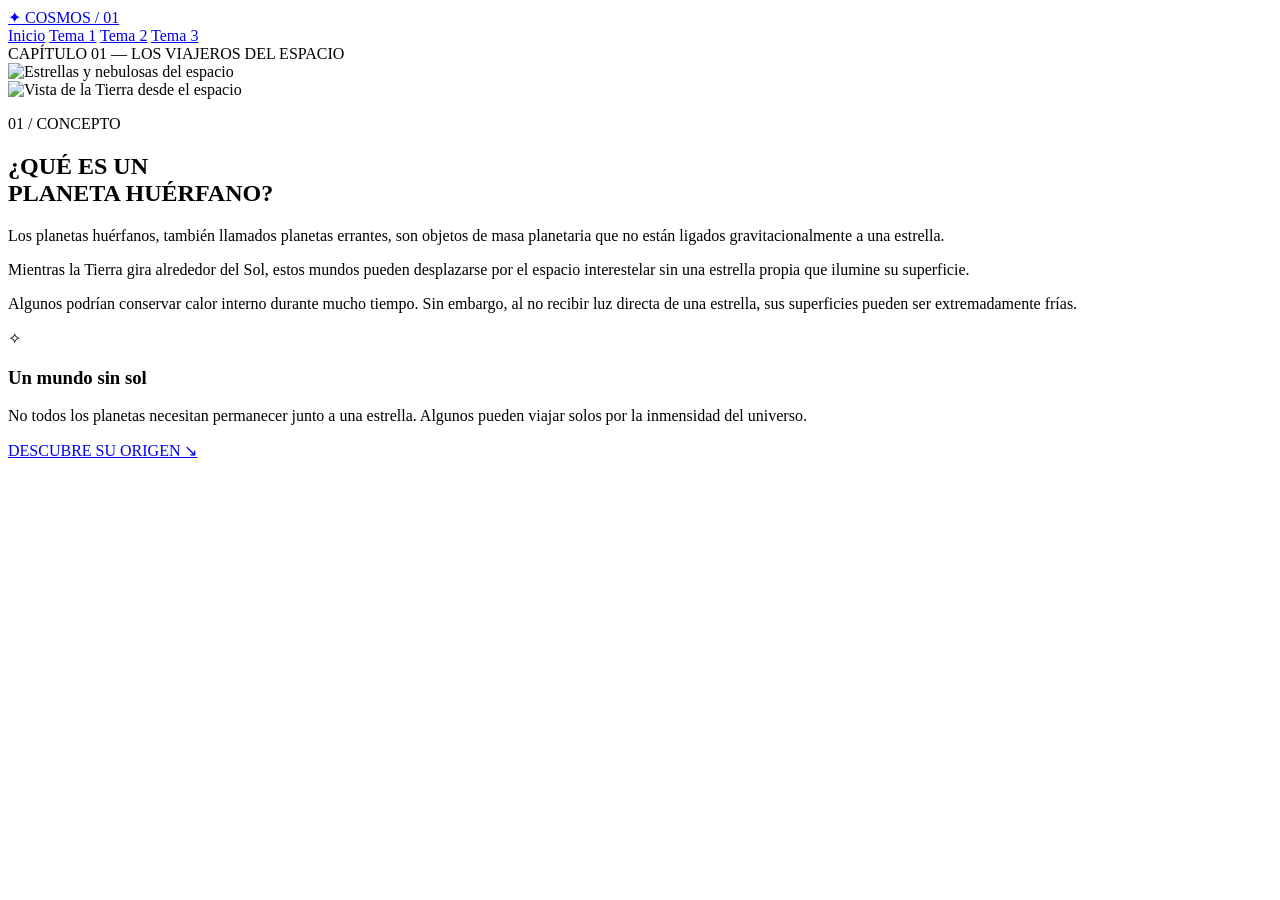
==== contenidoeva.html @ beb0948b "Add files via upload" ====
<!DOCTYPE html>
<html lang="es">
<head>
<meta charset="UTF-8">
<meta name="viewport" content="width=device-width, initial-scale=1.0">

<title>¿Qué son? | Planetas Huérfanos</title>

<link href="https://fonts.googleapis.com/css2?family=Orbitron:wght@400;600;800&family=Montserrat:wght@400;500;700;800&display=swap" rel="stylesheet">
<link rel="stylesheet" href="estilos.css">
</head>
<body>

<header>
    <a class="logo" href="index.html">
        <span>✦</span> COSMOS / 01
    </a>

    <nav>
        <a href="index.html">Inicio</a>
        <a href="contenido.html">Tema 1</a>
        <a href="informacion.html">Tema 2</a>
        <a href="contacto.html">Tema 3</a>
    </nav>
</header>

<main>

<!-- =================================
     PARTE 2: LOS PLANETAS HUÉRFANOS
================================= -->

<section class="seccion definicion" id="planetas">

    <div class="numero-seccion">
        CAPÍTULO 01 — LOS VIAJEROS DEL ESPACIO
    </div>

    <div class="dos-columnas">

        <div class="galeria">

            <div class="marco marco-grande">
                <img
                    src="https://images.unsplash.com/photo-1462331940025-496dfbfc7564?auto=format&fit=crop&w=1000&q=85"
                    alt="Estrellas y nebulosas del espacio">
            </div>

            <div class="marco marco-pequeno">
                <img
                    src="https://images.unsplash.com/photo-1446776811953-b23d57bd21aa?auto=format&fit=crop&w=800&q=85"
                    alt="Vista de la Tierra desde el espacio">
            </div>

        </div>

        <div class="texto-seccion">

            <p class="etiqueta">01 / CONCEPTO</p>

            <h2>
                ¿QUÉ ES UN<br>
                <span>PLANETA HUÉRFANO?</span>
            </h2>

            <p>
                Los planetas huérfanos, también llamados
                planetas errantes, son objetos de masa
                planetaria que no están ligados
                gravitacionalmente a una estrella.
            </p>

            <p>
                Mientras la Tierra gira alrededor del Sol,
                estos mundos pueden desplazarse por el espacio
                interestelar sin una estrella propia que
                ilumine su superficie.
            </p>

            <p>
                Algunos podrían conservar calor interno
                durante mucho tiempo. Sin embargo, al no
                recibir luz directa de una estrella, sus
                superficies pueden ser extremadamente frías.
            </p>

            <div class="dato">
                <div class="simbolo">✧</div>

                <div>
                    <h3>Un mundo sin sol</h3>

                    <p>
                        No todos los planetas necesitan
                        permanecer junto a una estrella.
                        Algunos pueden viajar solos por
                        la inmensidad del universo.
                    </p>
                </div>
            </div>

            <a class="boton" href="informacion.html">
                DESCUBRE SU ORIGEN ↘
            </a>

        </div>
    </div>

</section>

</main>

</body>
</html>
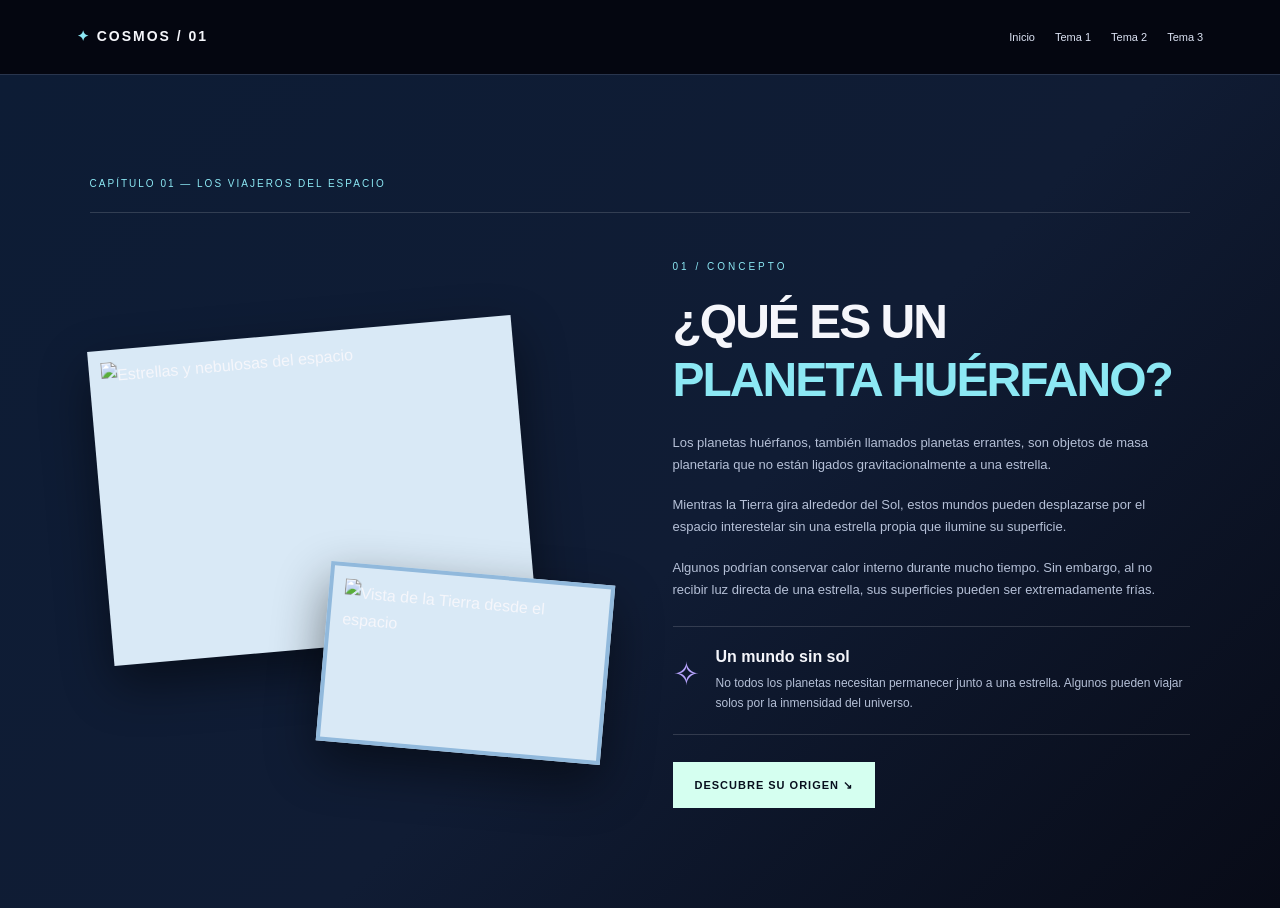
==== commit 4d0f988d: "Add files via upload" ====
--- a/contenidoeva.html
+++ b/contenidoeva.html
@@ -18,9 +18,9 @@
 
     <nav>
         <a href="index.html">Inicio</a>
-        <a href="contenido.html">Tema 1</a>
-        <a href="informacion.html">Tema 2</a>
-        <a href="contacto.html">Tema 3</a>
+        <a href="contenidoeva.html">Tema 1</a>
+        <a href="informacióneva.html">Tema 2</a>
+        <a href="contactoeva.html">Tema 3</a>
     </nav>
 </header>
 
--- a/estilos.css
+++ b/estilos.css
@@ -0,0 +1,781 @@
+/* =================================
+   PLANETAS HUÉRFANOS
+   DISEÑO ESPACIAL
+================================= */
+
+:root {
+    --fondo: #050711;
+    --azul: #8ce8f4;
+    --verde: #d5fff0;
+    --morado: #b9a5ff;
+    --blanco: #f5f6fb;
+    --gris: #b5c0d7;
+}
+
+* {
+    margin: 0;
+    padding: 0;
+    box-sizing: border-box;
+}
+
+html {
+    scroll-behavior: smooth;
+    scroll-padding-top: 85px;
+}
+
+body {
+    background: var(--fondo);
+    color: var(--blanco);
+    font-family: 'Montserrat', sans-serif;
+    line-height: 1.7;
+    overflow-x: hidden;
+}
+
+a {
+    color: inherit;
+    text-decoration: none;
+}
+
+img {
+    display: block;
+    width: 100%;
+    height: 100%;
+    object-fit: cover;
+}
+
+section {
+    scroll-margin-top: 75px;
+}
+
+.etiqueta {
+    color: var(--azul);
+    font-family: 'Orbitron', sans-serif;
+    font-size: 10px;
+    letter-spacing: 3px;
+    margin-bottom: 18px;
+}
+
+h1, h2, h3 {
+    line-height: 1.2;
+}
+
+/* ESTRELLAS DEL FONDO */
+
+body::before {
+    content: "";
+    position: fixed;
+    inset: 0;
+    z-index: -1;
+    pointer-events: none;
+
+    background:
+        radial-gradient(white 1px, transparent 1px),
+        radial-gradient(#8ce8f4 1px, transparent 1px),
+        radial-gradient(ellipse at 50% 50%, #101b39, #050711 75%);
+
+    background-size: 75px 75px, 125px 125px, 100% 100%;
+    background-position: 0 0, 35px 40px, center;
+}
+
+/* MENÚ SUPERIOR */
+
+header {
+    position: sticky;
+    top: 0;
+    z-index: 100;
+    min-height: 75px;
+    padding: 16px 6%;
+
+    display: flex;
+    justify-content: space-between;
+    align-items: center;
+    gap: 20px;
+
+    background: rgba(5, 7, 17, .92);
+    border-bottom: 1px solid #29354d;
+    backdrop-filter: blur(15px);
+}
+
+.logo {
+    font-family: 'Orbitron', sans-serif;
+    font-size: 14px;
+    font-weight: 800;
+    letter-spacing: 2px;
+    white-space: nowrap;
+}
+
+.logo span {
+    color: var(--azul);
+}
+
+nav {
+    display: flex;
+    flex-wrap: wrap;
+    justify-content: center;
+    gap: 20px;
+}
+
+nav a {
+    color: #dce3f4;
+    font-size: 11px;
+    transition: .3s;
+}
+
+nav a:hover {
+    color: var(--azul);
+}
+
+/* =================================
+   PARTE 1: PORTADA
+================================= */
+
+.portada {
+    min-height: 790px;
+    padding: 80px 7%;
+
+    display: grid;
+    grid-template-columns: 1.15fr .85fr;
+    align-items: center;
+    gap: 30px;
+
+    position: relative;
+    overflow: hidden;
+
+    background:
+        linear-gradient(90deg,
+            rgba(3, 5, 15, .96),
+            rgba(3, 5, 15, .65),
+            rgba(3, 5, 15, .35)),
+        url("https://images.unsplash.com/photo-1462331940025-496dfbfc7564?auto=format&fit=crop&w=1800&q=85")
+        center / cover;
+}
+
+.portada-texto {
+    position: relative;
+    z-index: 2;
+}
+
+.portada h1 {
+    font-family: 'Orbitron', sans-serif;
+    font-size: clamp(42px, 7vw, 94px);
+    font-weight: 800;
+    letter-spacing: -5px;
+    line-height: 1.12;
+}
+
+.portada h1 span {
+    background: linear-gradient(
+        90deg,
+        var(--verde),
+        var(--azul),
+        var(--morado)
+    );
+    background-clip: text;
+    -webkit-background-clip: text;
+    -webkit-text-fill-color: transparent;
+}
+
+.frase {
+    margin-top: 28px;
+    font-size: clamp(14px, 2vw, 21px);
+    font-weight: 800;
+    letter-spacing: 1px;
+}
+
+.descripcion-portada {
+    max-width: 530px;
+    color: #d0d7e8;
+    font-size: 14px;
+    margin-top: 22px;
+}
+
+.boton {
+    display: inline-block;
+    margin-top: 27px;
+    padding: 14px 22px;
+
+    background: var(--verde);
+    color: #08101e;
+    font-size: 11px;
+    font-weight: 800;
+    letter-spacing: 1px;
+
+    transition: .3s;
+}
+
+.boton:hover {
+    transform: translateY(-4px);
+    box-shadow: 0 0 25px #8ce8f455;
+}
+
+/* PLANETA ILUSTRADO */
+
+.escena-planeta {
+    position: relative;
+    min-height: 390px;
+    display: grid;
+    place-items: center;
+}
+
+.planeta {
+    width: clamp(170px, 24vw, 285px);
+    aspect-ratio: 1;
+    border-radius: 50%;
+    position: relative;
+    z-index: 2;
+
+    background:
+        radial-gradient(circle at 30% 25%,
+            #d7ffff 0%,
+            #84d4e9 10%,
+            #4266a1 35%,
+            #202849 65%,
+            #070b18 100%);
+
+    box-shadow:
+        inset -35px -15px 50px #02040b,
+        inset 10px 10px 30px #e4ffff77,
+        0 0 60px #6baaff55;
+
+    animation: flotar 6s ease-in-out infinite;
+}
+
+.anillo {
+    position: absolute;
+    width: 125%;
+    height: 36%;
+    border: 3px solid #c2efff99;
+    border-radius: 50%;
+    transform: rotate(-25deg);
+}
+
+.orbita {
+    position: absolute;
+    width: 95%;
+    aspect-ratio: 1;
+    border: 1px solid #a9c5ff55;
+    border-radius: 50%;
+    transform: scaleY(.55) rotate(25deg);
+}
+
+.escena-planeta small {
+    position: absolute;
+    bottom: 4px;
+    color: var(--azul);
+    font-family: 'Orbitron', sans-serif;
+    font-size: 10px;
+    letter-spacing: 3px;
+}
+
+@keyframes flotar {
+    0%, 100% { transform: translateY(0); }
+    50% { transform: translateY(-15px); }
+}
+
+/* MENÚ DEL TEMARIO */
+
+.temario {
+    grid-column: 1 / -1;
+    display: flex;
+    justify-content: center;
+    align-items: center;
+    flex-wrap: wrap;
+    gap: 12px;
+    margin-top: 30px;
+}
+
+.temario h3 {
+    width: 100%;
+    text-align: center;
+    font-family: 'Orbitron', sans-serif;
+    font-size: 13px;
+    letter-spacing: 3px;
+    margin-bottom: 8px;
+}
+
+.temario a {
+    padding: 12px 20px;
+    border: 1px solid #d5e8ff55;
+    border-radius: 30px;
+    background: #111b33cc;
+    font-size: 11px;
+    transition: .3s;
+}
+
+.temario a:hover {
+    background: var(--azul);
+    color: #08101e;
+    transform: translateY(-4px);
+}
+
+/* SECCIONES GENERALES */
+
+.seccion {
+    padding: 100px 7%;
+    position: relative;
+}
+
+.numero-seccion {
+    padding-bottom: 20px;
+    margin-bottom: 45px;
+    border-bottom: 1px solid #ffffff26;
+
+    color: var(--azul);
+    font-family: 'Orbitron', sans-serif;
+    font-size: 10px;
+    letter-spacing: 2px;
+}
+
+/* =================================
+   PARTE 2: QUÉ SON
+================================= */
+
+.definicion {
+    background: linear-gradient(
+        135deg,
+        #0d1c35,
+        #101c34 55%,
+        #080b17
+    );
+}
+
+.dos-columnas {
+    display: grid;
+    grid-template-columns: 1fr 1fr;
+    align-items: center;
+    gap: 65px;
+}
+
+.galeria {
+    min-height: 440px;
+    position: relative;
+}
+
+.marco {
+    padding: 12px;
+    background: #d9e9f6;
+    box-shadow: 0 20px 50px #0007;
+    overflow: hidden;
+}
+
+.marco img {
+    transition: transform .6s;
+}
+
+.marco:hover img {
+    transform: scale(1.08);
+}
+
+.marco-grande {
+    position: absolute;
+    width: 82%;
+    height: 315px;
+    top: 20px;
+    left: 2%;
+    transform: rotate(-5deg);
+}
+
+.marco-pequeno {
+    position: absolute;
+    width: 55%;
+    height: 180px;
+    right: 0;
+    bottom: 0;
+    transform: rotate(5deg);
+    border: 4px solid #91b9dc;
+}
+
+.texto-seccion h2,
+.titulo-seccion h2 {
+    font-family: 'Orbitron', sans-serif;
+    font-size: clamp(27px, 4vw, 48px);
+    letter-spacing: -2px;
+    margin-bottom: 24px;
+}
+
+.texto-seccion h2 span,
+.titulo-seccion h2 span {
+    color: var(--azul);
+}
+
+.texto-seccion > p:not(.etiqueta) {
+    color: var(--gris);
+    font-size: 13px;
+    margin-bottom: 18px;
+}
+
+.dato {
+    display: flex;
+    align-items: flex-start;
+    gap: 16px;
+    margin-top: 25px;
+    padding: 20px 0;
+    border-top: 1px solid #ffffff26;
+    border-bottom: 1px solid #ffffff26;
+}
+
+.dato .simbolo {
+    color: var(--morado);
+    font-size: 32px;
+}
+
+.dato h3 {
+    font-size: 16px;
+}
+
+.dato p {
+    color: var(--gris);
+    font-size: 12px;
+    margin-top: 7px;
+}
+
+/* =================================
+   PARTE 3: CÓMO NACEN
+================================= */
+
+.origen {
+    background:
+        radial-gradient(ellipse at 50% 0%,
+            #17213c,
+            #050711 70%);
+}
+
+.titulo-seccion {
+    display: flex;
+    justify-content: space-between;
+    align-items: end;
+    gap: 35px;
+    margin-bottom: 45px;
+}
+
+.titulo-seccion > p {
+    max-width: 390px;
+    color: var(--gris);
+    font-size: 13px;
+}
+
+.tarjetas {
+    display: grid;
+    grid-template-columns: 1fr 1fr;
+    gap: 28px;
+}
+
+.tarjeta {
+    background: #10182b;
+    border: 1px solid #b8d6ff30;
+    transition: .35s;
+}
+
+.tarjeta:hover {
+    transform: translateY(-7px);
+    border-color: var(--azul);
+    box-shadow: 0 15px 40px #0005;
+}
+
+.imagen-tarjeta {
+    height: 260px;
+    position: relative;
+    overflow: hidden;
+}
+
+.imagen-tarjeta img {
+    transition: transform .7s;
+}
+
+.tarjeta:hover .imagen-tarjeta img {
+    transform: scale(1.08);
+}
+
+.numero {
+    position: absolute;
+    top: 18px;
+    left: 18px;
+    padding: 9px 13px;
+    background: var(--verde);
+    color: #07101e;
+    font-family: 'Orbitron', sans-serif;
+    font-weight: 800;
+}
+
+.tarjeta-contenido {
+    padding: 28px;
+}
+
+.tarjeta-contenido h3 {
+    font-size: 22px;
+    margin-bottom: 15px;
+}
+
+.tarjeta-contenido > p:not(.etiqueta) {
+    color: var(--gris);
+    font-size: 13px;
+}
+
+.pie-tarjeta {
+    margin-top: 22px;
+    padding-top: 15px;
+    border-top: 1px solid #ffffff26;
+    color: var(--azul);
+    font-family: 'Orbitron', sans-serif;
+    font-size: 9px;
+    letter-spacing: 1px;
+}
+
+.nota {
+    margin-top: 28px;
+    padding: 20px;
+    border-left: 3px solid var(--morado);
+    background: #b9a5ff10;
+    color: #c4cce0;
+    font-size: 12px;
+}
+
+/* =================================
+   PARTE 4: EXPLORA EL UNIVERSO
+================================= */
+
+.exploracion {
+    background: #090d1a;
+}
+
+.galeria-universo {
+    display: grid;
+    grid-template-columns: repeat(3, 1fr);
+    gap: 22px;
+}
+
+.tarjeta-universo {
+    height: 350px;
+    display: block;
+    position: relative;
+    overflow: hidden;
+    border: 1px solid #ffffff30;
+    background: #11182b;
+    cursor: pointer;
+}
+
+.tarjeta-universo::after {
+    content: "";
+    position: absolute;
+    inset: 0;
+    background: linear-gradient(
+        0deg,
+        #02040bed,
+        transparent 75%
+    );
+}
+
+.tarjeta-universo img {
+    opacity: .8;
+    transition: transform .7s, opacity .4s;
+}
+
+.tarjeta-universo:hover img,
+.tarjeta-universo:focus img {
+    transform: scale(1.12);
+    opacity: 1;
+}
+
+.tarjeta-universo span,
+.tarjeta-universo h3,
+.tarjeta-universo .flecha {
+    position: absolute;
+    z-index: 2;
+}
+
+.tarjeta-universo span {
+    top: 18px;
+    left: 18px;
+    color: var(--verde);
+    font-family: 'Orbitron', sans-serif;
+    font-size: 10px;
+}
+
+.tarjeta-universo h3 {
+    left: 20px;
+    right: 15px;
+    bottom: 25px;
+    font-size: 18px;
+}
+
+.tarjeta-universo .flecha {
+    right: 20px;
+    bottom: 24px;
+    color: var(--azul);
+    font-size: 22px;
+}
+
+/* BLOQUE FINAL */
+
+.bloque-final {
+    display: flex;
+    align-items: center;
+    gap: 25px;
+    margin-top: 35px;
+    padding: 30px;
+    background: #111b32;
+    border: 1px solid #b8d6ff30;
+}
+
+.estrellita {
+    width: 65px;
+    height: 65px;
+    flex-shrink: 0;
+    display: grid;
+    place-items: center;
+    border-radius: 50%;
+    background: linear-gradient(135deg, var(--verde), var(--morado));
+    color: #09101e;
+    font-size: 30px;
+}
+
+.bloque-final .mensaje {
+    flex: 1;
+}
+
+.bloque-final h3 {
+    font-size: 19px;
+}
+
+.bloque-final p:not(.etiqueta) {
+    color: var(--gris);
+    font-size: 12px;
+}
+
+/* PIE DE PÁGINA */
+
+footer {
+    padding: 30px 7%;
+    display: flex;
+    align-items: center;
+    justify-content: space-between;
+    gap: 20px;
+    flex-wrap: wrap;
+    background: #03050b;
+    border-top: 1px solid #ffffff26;
+}
+
+footer p,
+footer a:last-child {
+    color: #98a5bf;
+    font-size: 9px;
+    letter-spacing: 1px;
+}
+
+/* DISEÑO PARA IPAD Y CELULAR */
+
+@media (max-width: 850px) {
+    header {
+        flex-direction: column;
+    }
+
+    .portada {
+        grid-template-columns: 1fr;
+        padding: 65px 6%;
+    }
+
+    .escena-planeta {
+        min-height: 330px;
+    }
+
+    .planeta {
+        width: 210px;
+    }
+
+    .temario {
+        grid-column: auto;
+    }
+
+    .dos-columnas {
+        gap: 35px;
+    }
+
+    .galeria {
+        min-height: 360px;
+    }
+
+    .marco-grande {
+        height: 265px;
+    }
+
+    .marco-pequeno {
+        height: 150px;
+    }
+
+    .titulo-seccion {
+        display: block;
+    }
+
+    .titulo-seccion > p {
+        margin-top: 15px;
+    }
+
+    .galeria-universo {
+        grid-template-columns: 1fr 1fr;
+    }
+}
+
+@media (max-width: 560px) {
+    nav {
+        gap: 12px;
+    }
+
+    nav a {
+        font-size: 10px;
+    }
+
+    .portada h1 {
+        font-size: 42px;
+        letter-spacing: -2px;
+    }
+
+    .frase {
+        font-size: 14px;
+    }
+
+    .seccion {
+        padding: 65px 6%;
+    }
+
+    .dos-columnas,
+    .tarjetas,
+    .galeria-universo {
+        grid-template-columns: 1fr;
+    }
+
+    .texto-seccion h2,
+    .titulo-seccion h2 {
+        font-size: 29px;
+        letter-spacing: -1px;
+    }
+
+    .imagen-tarjeta {
+        height: 230px;
+    }
+
+    .tarjeta-universo {
+        height: 280px;
+    }
+
+    .bloque-final {
+        flex-wrap: wrap;
+        padding: 20px;
+    }
+
+    .bloque-final .mensaje {
+        flex-basis: calc(100% - 90px);
+    }
+
+    footer {
+        flex-direction: column;
+        text-align: center;
+    }
+}
+
+@media (prefers-reduced-motion: reduce) {
+    *, *::before, *::after {
+        animation: none !important;
+        transition: none !important;
+        scroll-behavior: auto;
+    }
+}
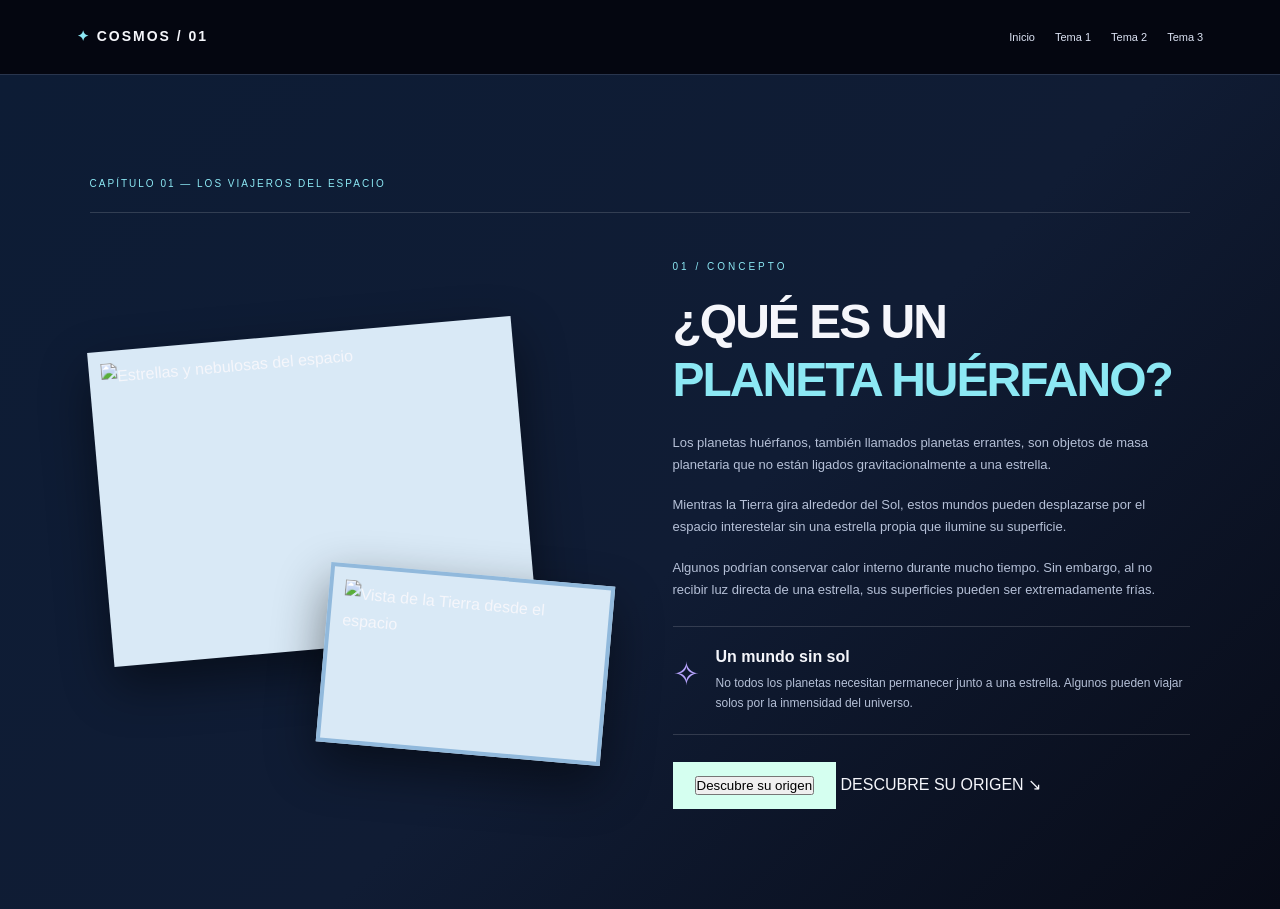
==== commit 6f116da2: "Update contenidoeva.html" ====
--- a/contenidoeva.html
+++ b/contenidoeva.html
@@ -98,8 +98,12 @@
                     </p>
                 </div>
             </div>
-
-            <a class="boton" href="informacion.html">
+            
+           <div class="boton">
+               <a href="informacióneva.html">
+                   <button type="button">Descubre su origen</button>   
+               </a>
+               </div>
                 DESCUBRE SU ORIGEN ↘
             </a>
 
@@ -111,4 +115,4 @@
 </main>
 
 </body>
-</html>+</html>
